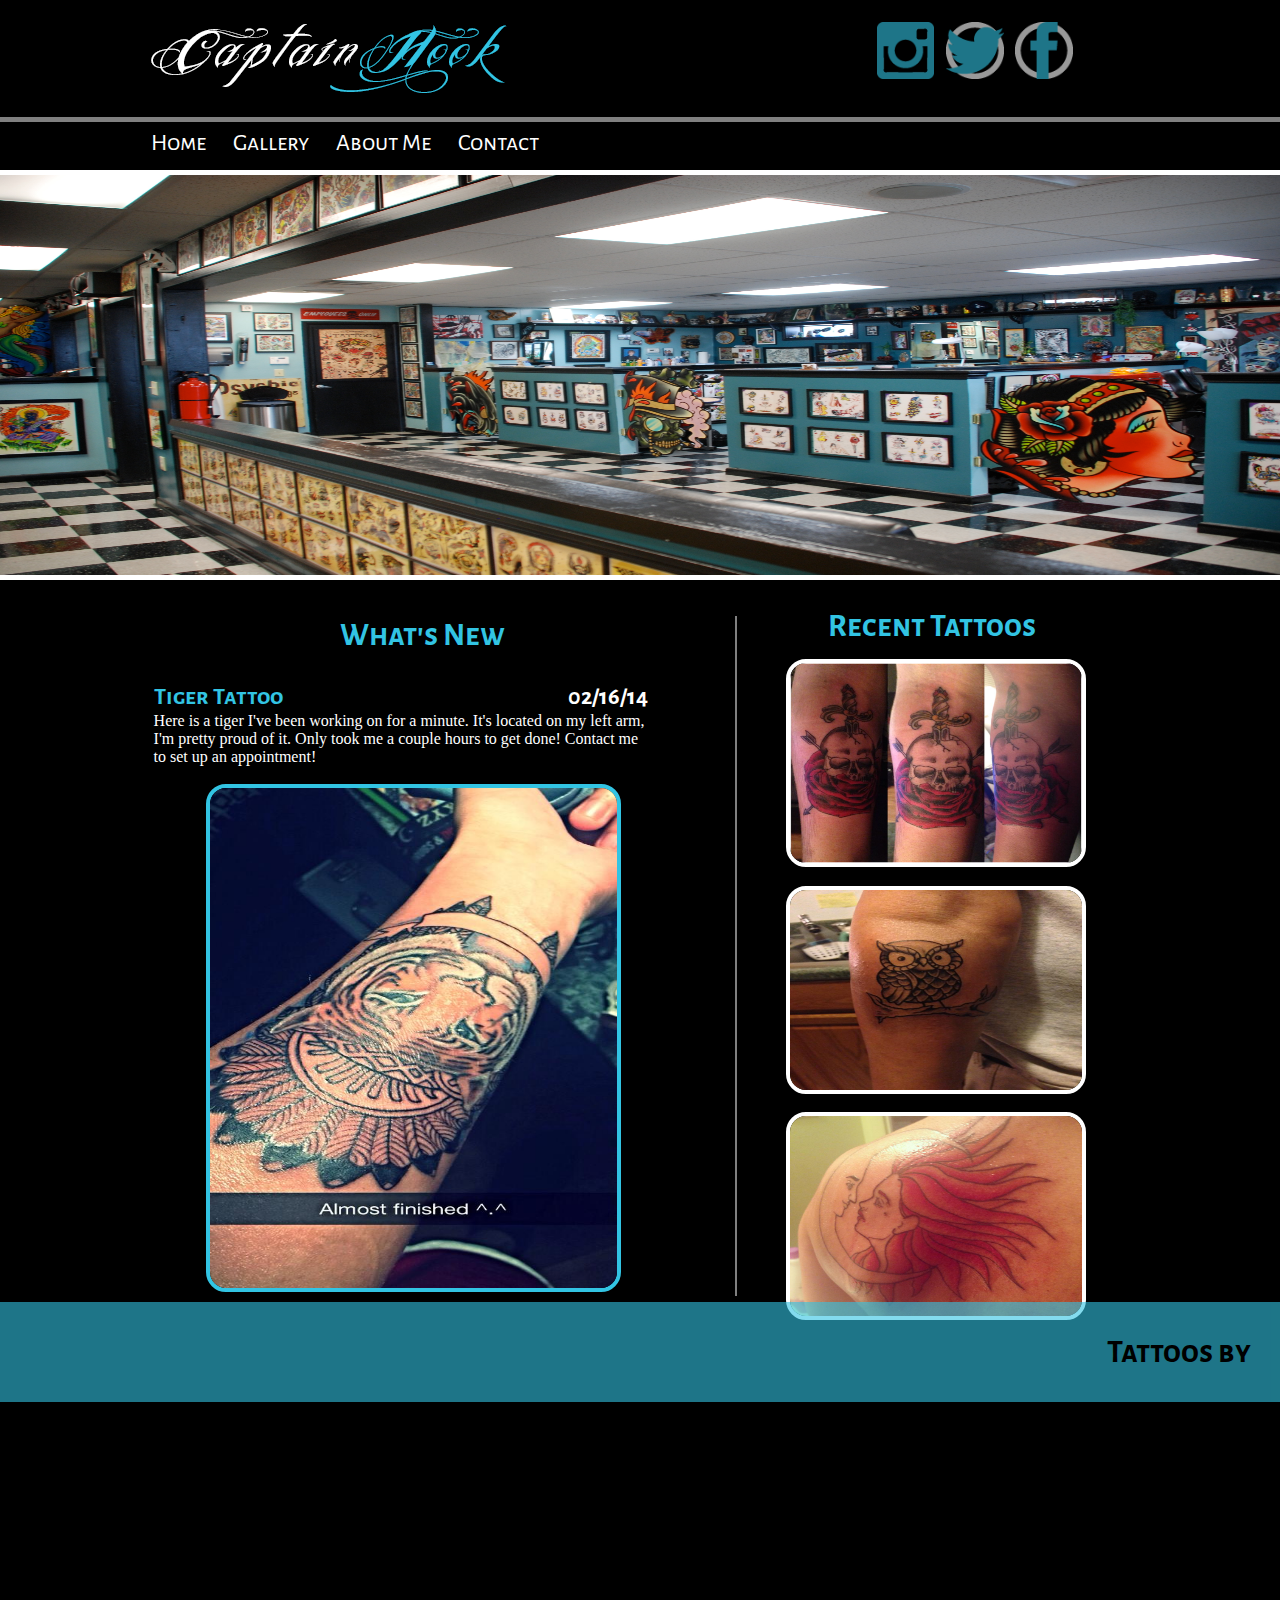
==== index.html @ b0c6acd6 "Initial commit" ====
<!DOCTYPE html>
<html>
<head>
    <title>Captain Hook Tattoos</title>
    <meta name="viewport" content="width=device-width, initial-scale=1.0">
    <link rel="stylesheet" href="css/main.css">
    <script src="js/jquery-1.11.0.min.js"></script>
    <script src="js/main.js"></script>
    <!-- SlidesJS Required: Link to jquery.slides.js -->
    <script src="js/jquery.slides.min.js"></script>
    <!-- End SlidesJS Required -->
    <link href='http://fonts.googleapis.com/css?family=Alegreya+Sans+SC:800' rel='stylesheet' type='text/css'>

</head>
<body>
<div class="header"><img src="images/CaptainHookLogo.gif">
    <img src="images/facebook.gif" class="linkImg last">
    <img src="images/twitter.gif" class="linkImg">
    <img src="images/instagram.gif" class="linkImg"></div>
<div class="container">

<ul>
    <li><a href="#">Home</a></li>
    <li><a href="#">Gallery</a></li>
    <li><a href="#">About Me</a></li>
    <li><a href="#">Contact</a></li>
</ul>
    <!-- Jumbotron -->
    <div class="jumbotron">
        <!-- SlidesJS Required: Start Slides -->
        <!-- The container is used to define the width of the slideshow -->

            <div id="slides">
                <img src="images/parlor.jpg">
                <img src="images/parlor2.jpg">
                <img src="images/parlor3.jpg">
            </div>




        </div>
<div class="wrapper">
    <!-- News Feed -->
    <div class="postBox">
    <div class="post">
        <h1>What's New</h1>
        <h2>Tiger Tattoo<span class="date">02/16/14</span></h2>
     <p>Here is a tiger I've been working on for a minute. It's located on my left arm, I'm pretty proud of it. Only took me a couple hours to get done! Contact me to set up an appointment!</p>
     <img src="images/tiger.jpg">
    </div>

    </div>
    <!-- Gallery Feed -->
    <div class="galleryFeed">
        <h1>Recent Tattoos</h1>
        <img src="images/tattoo02.jpg">
        <img src="images/tattoo03.jpg">
        <img src="images/tattoo04.jpg">
    </div>







</div>
    <!-- Footer -->
    <footer>
        <p>Tattoos by Anthony Lara | Website Designed by Daniel O'Carroll | LemonMyth@live.com</p>
    </footer>
</div>
</body>
</html>
---- css/main.css ----
/* Danny O'Carroll
   1863459 */

/* Colors
    Flat Chocolate: #A84800
    Brick: #781800
    Lager: #F0D860
   Fonts
    NewRocker

    */
*{
    margin:0;
    padding:0;
}


.wrapper {
    margin-left:12%;
    margin-right:12%;
    width:76%;
}
body {
    background-color: black;

}
footer {
    text-align: center;
    background-color: #32c4e3;
    width:100%;
    margin-top:65%;
    height:100px;
    line-height:100px;
    color:black;
    font-weight: bolder;
    font-family: 'Alegreya Sans SC', sans-serif;
    font-size: 2em;
    opacity: .6;
}

.header {
    margin-top:-1%;
    padding-left:10%;
    height:130px;
    width:90%;
    border-bottom:solid 5px grey;
}

ul {
    margin-top:.5%;
    margin-left: 10%;
}

ul li {
    color:white;
    display:inline;
    list-style: none;
    font-size: 1.5em;
    margin-left:2%;
    font-family: 'Alegreya Sans SC', sans-serif;
}

.jumbotron {
    height:300px;
    width:100%;
    margin-top:1%;
}

.jumbotron img {
    width:100%;
    height:400px;
}

a:link {
    text-decoration: none;
    color:white;
    transition: color linear 2s;
}

a:hover {
    color: #32c4e3;
}

a:visited {
    color:white;
}

.rightArrow:hover {
    color:#32c4e3;
}

.leftArrow:hover {
    color:#32c4e3;
}

#slides img {
    border-top:solid 5px white;
    border-bottom:solid 5px white;
}

.postBox {
    margin-top:15%;
    width:60%;
    float:left;
}

.postBox h1 {
    color:#32c4e3;
    font-family: 'Alegreya Sans SC', sans-serif;
    margin-left:32%;
    margin-bottom:5%;
}
.postBox h2 {
    color:#32c4e3;
    font-family: 'Alegreya Sans SC', sans-serif;
}
.postBox img {
    width:70%;
    height:500px;
    border: solid 4px #32c4e3;
    border-radius:20px;
    margin-left:9%;
    margin-top:3%;
}
.postBox p {
    color:white;
    padding-right:15%;

}

.post {
    border-right: solid 2px grey;
}

.date {
    float:right;
    color:white;
    padding-right:15%;
    font-family: 'Alegreya Sans SC', sans-serif;
}

.galleryFeed {
    width:30%;
    display:inline-block;
    margin-top:14%;
    float:left;
    margin-right:0;
    padding-left:5%;

}
.galleryFeed h1{
    color:#32c4e3;
    text-align: center;
    font-family: 'Alegreya Sans SC', sans-serif;
}

.galleryFeed img {
    width:100%;
    height:200px;
    border:solid 4px white;
    border-radius: 20px;
    margin-top:5%;
}

.linkImg {
    width:5%;
    float:right;
    margin-top:3%;
    margin-right:1%;
    opacity:.6;

}
.linkImg:hover {
    opacity:1;
}
.last {
    margin-right:18%;
}
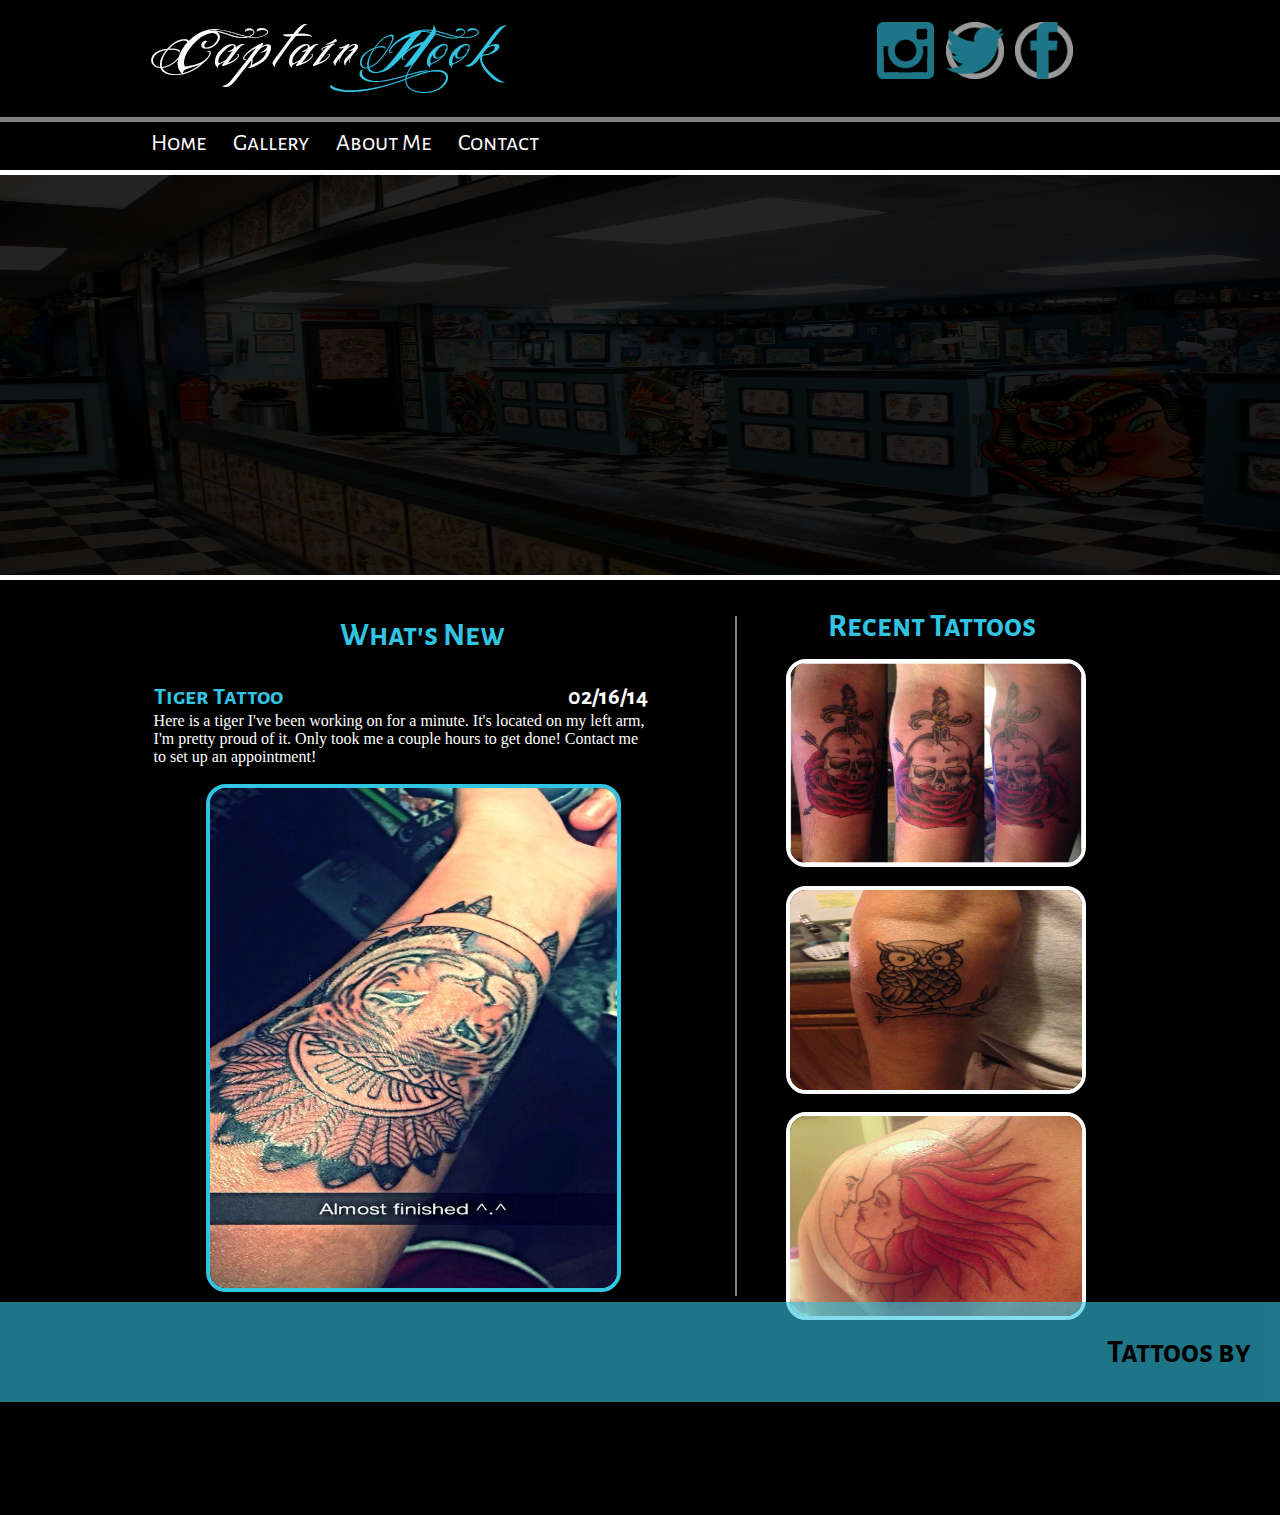
==== commit 9226004b: "Initial commit" ====
--- a/index.html
+++ b/index.html
@@ -6,9 +6,6 @@
     <link rel="stylesheet" href="css/main.css">
     <script src="js/jquery-1.11.0.min.js"></script>
     <script src="js/main.js"></script>
-    <!-- SlidesJS Required: Link to jquery.slides.js -->
-    <script src="js/jquery.slides.min.js"></script>
-    <!-- End SlidesJS Required -->
     <link href='http://fonts.googleapis.com/css?family=Alegreya+Sans+SC:800' rel='stylesheet' type='text/css'>
 
 </head>
@@ -30,12 +27,17 @@
         <!-- SlidesJS Required: Start Slides -->
         <!-- The container is used to define the width of the slideshow -->
 
-            <div id="slides">
-                <img src="images/parlor.jpg">
-                <img src="images/parlor2.jpg">
-                <img src="images/parlor3.jpg">
-            </div>
-
+        <ul class="slider">
+            <li>
+                <img src="images/parlor.jpg"> <!-- random image -->
+            </li>
+            <li>
+                <img src="images/parlor2.jpg"> <!-- random image -->
+            </li>
+            <li>
+                <img src="images/parlor3.jpg"> <!-- random image -->
+            </li>
+        </ul>
 
 
 
--- a/css/main.css
+++ b/css/main.css
@@ -177,3 +177,23 @@
     margin-right:18%;
 }
 
+.slider {
+    margin:0;
+    width: 100%; /* Update to your slider width */
+    height: 400px; /* Update to your slider height */
+    position: relative;
+    overflow: hidden;
+    border-top:solid 5px white;
+    border-bottom:solid 5px white;
+}
+
+.slider li {
+    width:100%;
+    display: none;
+    position: absolute;
+    top: 0;
+    left: 0;
+    border-bottom:solid 5px white;
+    margin:0;
+    padding:0;
+}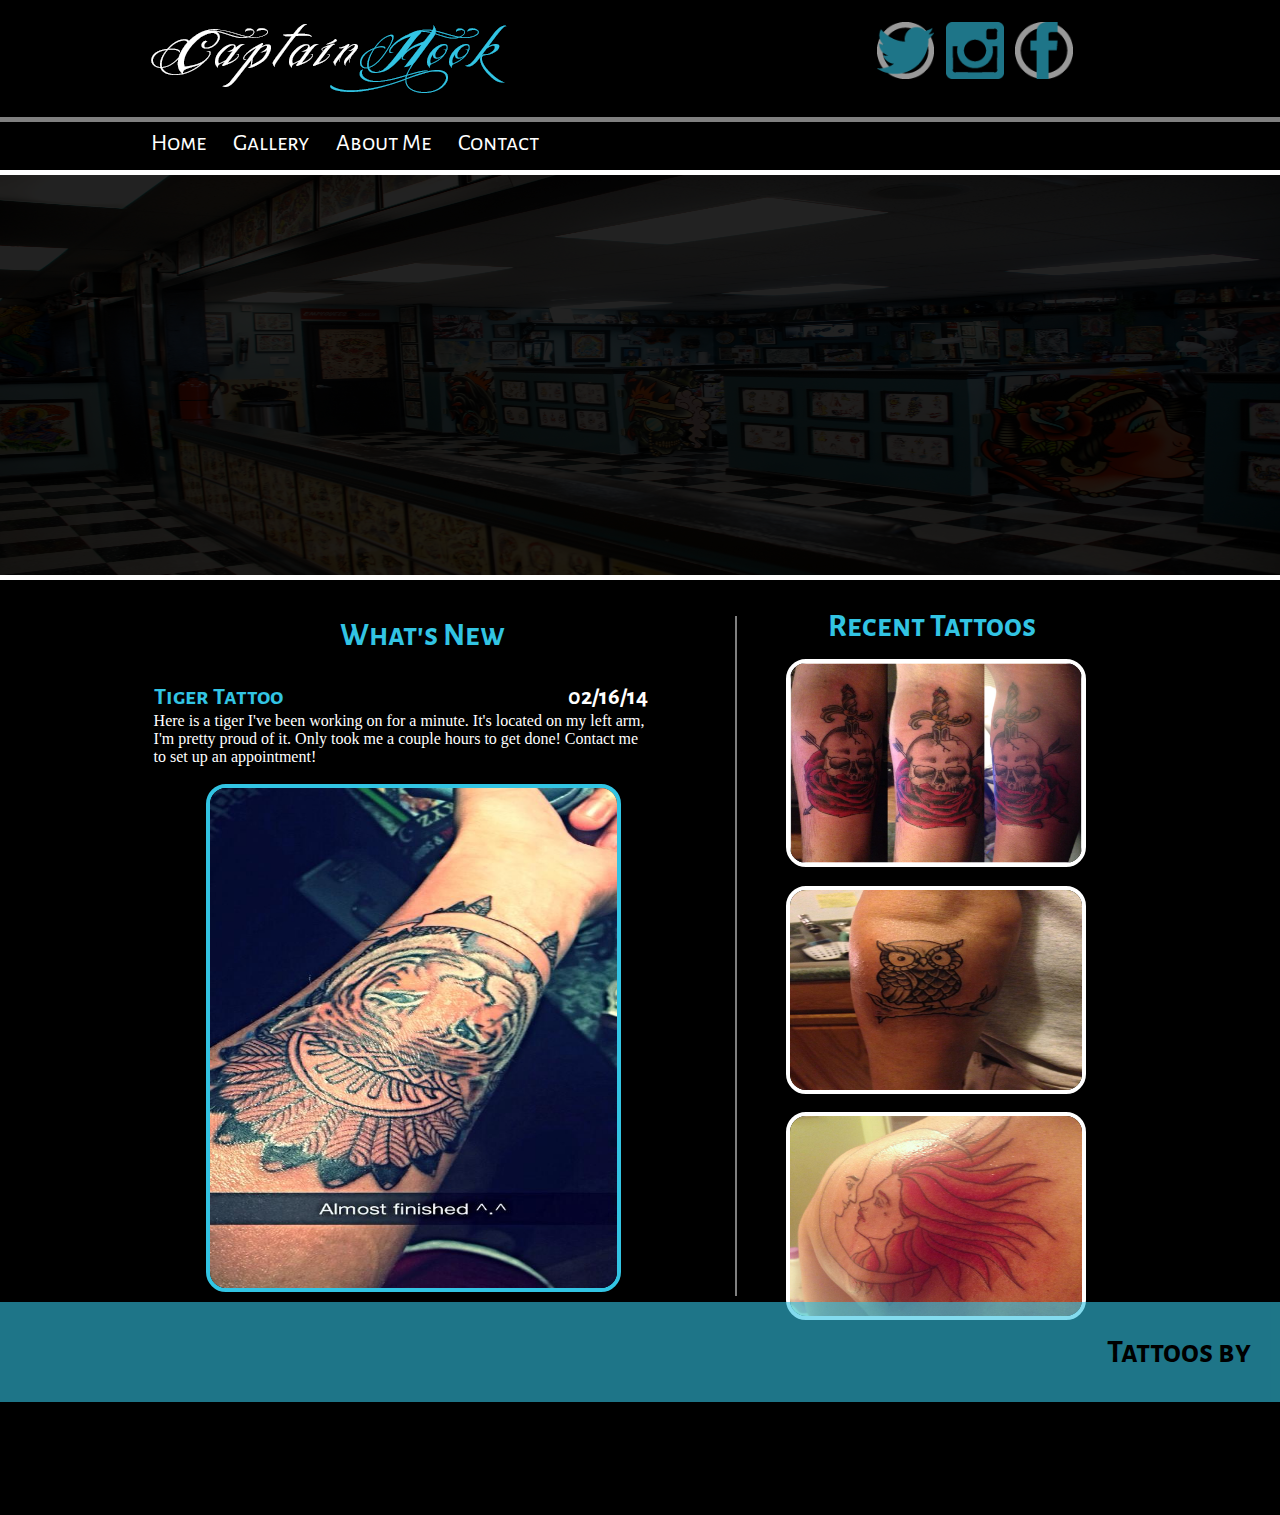
==== commit fbc3b76f: "Initial commit" ====
--- a/index.html
+++ b/index.html
@@ -11,9 +11,10 @@
 </head>
 <body>
 <div class="header"><img src="images/CaptainHookLogo.gif">
-    <img src="images/facebook.gif" class="linkImg last">
-    <img src="images/twitter.gif" class="linkImg">
-    <img src="images/instagram.gif" class="linkImg"></div>
+    <a href="https://www.facebook.com/anthony.bmth"><img src="images/facebook.gif" class="linkImg last"></a>
+    <a href="http://instagram.com/anthonylaraq1994"><img src="images/instagram.gif" class="linkImg"></a>
+    <a href=""><img src="images/twitter.gif" class="linkImg"></a>
+</div>
 <div class="container">
 
 <ul>
--- a/css/main.css
+++ b/css/main.css
@@ -75,6 +75,7 @@
     text-decoration: none;
     color:white;
     transition: color linear 2s;
+
 }
 
 a:hover {
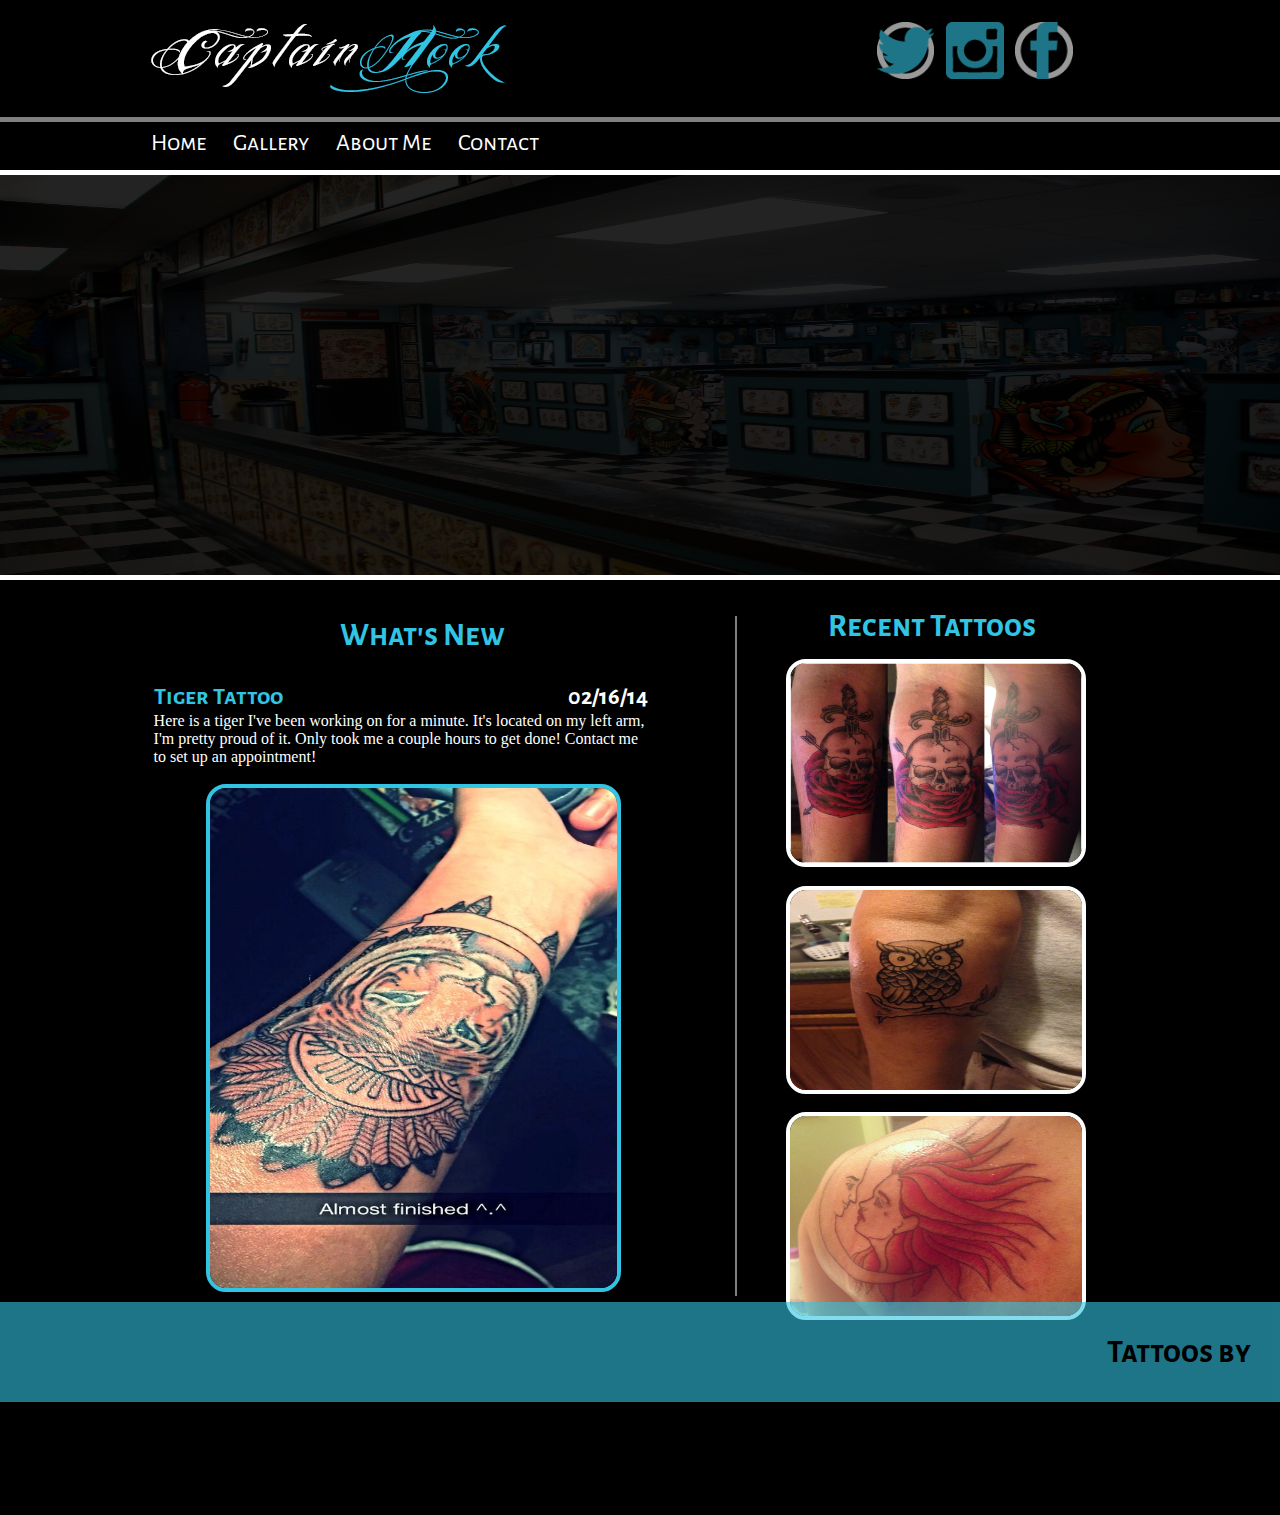
==== commit f1724964: "Initial commit" ====
--- a/index.html
+++ b/index.html
@@ -10,6 +10,7 @@
 
 </head>
 <body>
+<div class="gray"></div>
 <div class="header"><img src="images/CaptainHookLogo.gif">
     <a href="https://www.facebook.com/anthony.bmth"><img src="images/facebook.gif" class="linkImg last"></a>
     <a href="http://instagram.com/anthonylaraq1994"><img src="images/instagram.gif" class="linkImg"></a>
@@ -21,8 +22,22 @@
     <li><a href="#">Home</a></li>
     <li><a href="#">Gallery</a></li>
     <li><a href="#">About Me</a></li>
-    <li><a href="#">Contact</a></li>
+    <li><a href="#" class="contact">Contact</a></li>
 </ul>
+    <!-- Contact Form -->
+
+    <div class="contactBox">
+        <h1>Contact Me</h1>
+        <label for="email">E-Mail:</label>
+        <input type="email" id="email">
+        <label for="emailC" class="left">Confirm E-Mail:</label>
+        <input type="email" id="emailC">
+        <label for="message">Message:</label>
+        <textarea id="message"></textarea>
+        <input type="submit" value="Send" id="send"><span class="cancel">Cancel</span>
+    </div>
+
+
     <!-- Jumbotron -->
     <div class="jumbotron">
         <!-- SlidesJS Required: Start Slides -->
--- a/css/main.css
+++ b/css/main.css
@@ -197,4 +197,63 @@
     border-bottom:solid 5px white;
     margin:0;
     padding:0;
+}
+
+/* Contact Form */
+
+.gray {
+    position:absolute;
+    z-index: 1;
+    background-color: rgba(0,0,0,.9);
+    width:100%;
+    height: 1000px;
+}
+
+.contactBox{
+    width:600px;
+    background-color:#32c4e3;
+    opacity:.6;
+    z-index: 2;
+    position: absolute;
+    top:15%;
+    left:30%;
+    border-radius:5px;
+    padding:1%;
+}
+
+.contactBox h1, .contactBox label {
+    font-family: 'Alegreya Sans SC', sans-serif;
+    margin-bottom: 2%;
+    margin-left:4%;
+}
+
+.contactBox input {
+    width:30%;
+}
+
+.contactBox .left {
+  margin-left:12px;
+}
+
+.contactBox textarea {
+    width:92%;
+    max-width: 92%;
+    height: 150px;
+    max-height: 250px;
+    margin-left:4%;
+}
+.contactBox input[type="submit"], .cancel{
+    margin-left:28%;
+    background-color: white;
+    border: 0;
+    border-radius: 5px;
+    font-family: 'Alegreya Sans SC', sans-serif;
+    font-size: 2em;
+    margin-top:2%;
+}
+.cancel {
+    font-size:1em;
+    background-color: #32c4e3;
+    margin-left: 20px;
+    text-decoration: underline;
 }